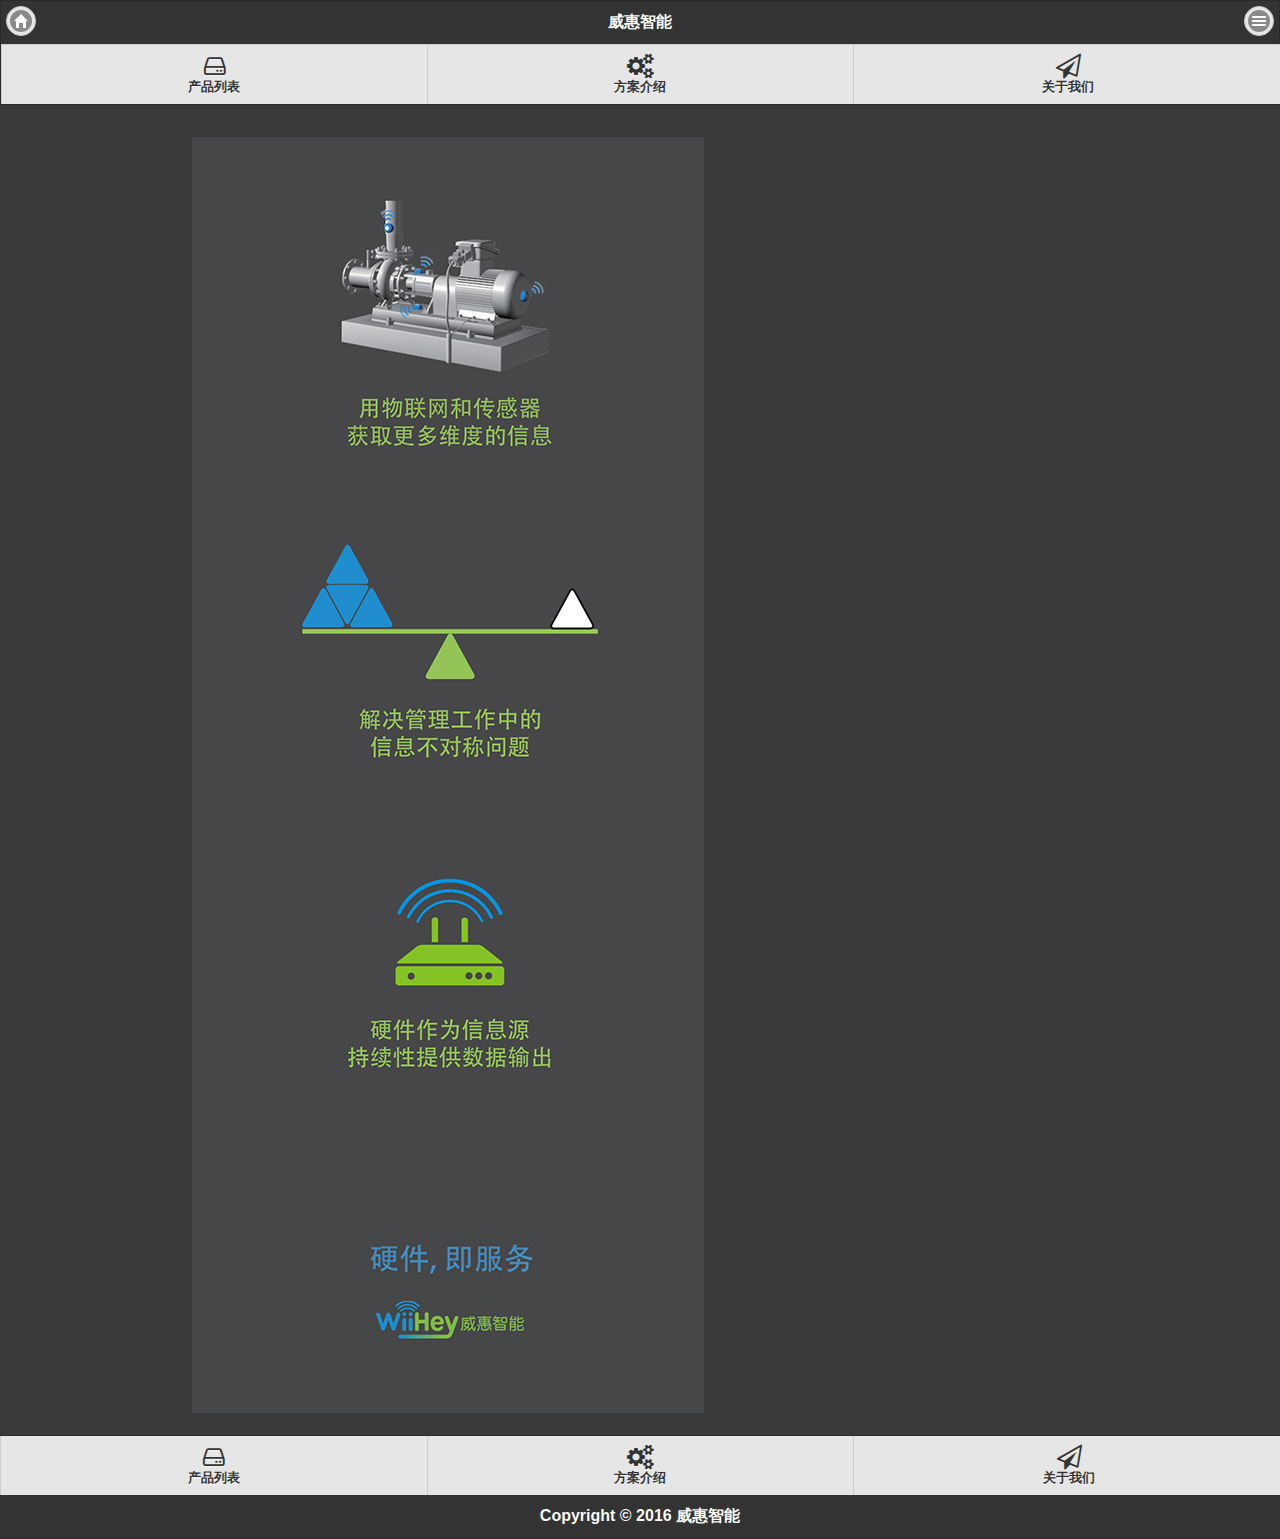
==== mobile/index.html @ 6842ff28 "add mobile" ====
<!DOCTYPE html>
<html>
<head>
    <meta charset="utf-8">
    <meta name="viewport" content="width=device-width, initial-scale=1">
    <title>威惠智能</title>

    <link rel="stylesheet" 		href="themes/jquery.mobile-1.4.5.min.css">
    <link rel="stylesheet" 		href="themes/jqm-demos.css">
	<link rel="shortcut icon" 	href="themes/favicon.ico">
    <link rel="stylesheet" 		href="themes/googlefontsapi.css">
	<link rel="stylesheet"		href="themes/font-awesome-4.6.3/css/font-awesome.min.css">
	<link rel="stylesheet" 		href="themes/Bootstrap_Black.css">
	<!-- <link rel="stylesheet" 		href="themes/pure-min.css"> -->

	<script src="themes/jquery.js"></script>
    <script src="themes/index.js"></script>
    <script src="themes/jquery.mobile-1.4.5.min.js"></script>

</head>

<body>
<div data-role="page" class="jqm-demos" id="panel-fixed-page1" data-title="威惠智能"  data-theme="a">

    <div data-role="header" data-theme="a" >
        <h1>威惠智能</h1>
		<!-- <img src="images/wiihey2.png"  height="48px"> -->
		<!-- <p style="text-align: center"><img src="images/wiihey1.png"  height="24px"></p> -->

        <a href="./index.html" data-icon="home" data-iconpos="notext">Home</a>
        <a href="#nav-panel" data-icon="bars" data-iconpos="notext">Menu</a>
        
		<div data-role="navbar" >
			<ul>
				<li><a href="product_node.html"><i class="fa fa-hdd-o fa-2x"></i> <br /> 产品列表</a></li>
				<li><a href="solution_industry.html"><i class="fa fa-cogs fa-2x"></i> <br /> 方案介绍</a></li>
				<li><a href="about.html"><i class="fa fa-paper-plane-o fa-2x"></i> <br /> 关于我们</a></li>
			</ul>
		</div>        
    </div><!-- /header -->

    <div role="main" class="ui-content jqm-content jqm-fullwidth" >

<!-- 	<img class="auto_size_img" src="images/newway_01.jpg" >
	<img class="auto_size_img" src="images/balance_01.jpg" >
	<img class="auto_size_img" src="images/daas_01.jpg" > -->
	<img class="auto_size_img" src="images/homepage.jpg" >
	
	
		<br />

	</div><!-- /content -->

    <div data-role="footer"  data-theme="" >
<div data-role="navbar" >
	<ul>
		<li><a href="product_node.html"><i class="fa fa-hdd-o fa-2x"></i> <br /> 产品列表</a></li>
		<li><a href="solution_industry.html"><i class="fa fa-cogs fa-2x"></i> <br /> 方案介绍</a></li>
		<li><a href="about.html"><i class="fa fa-paper-plane-o fa-2x"></i> <br /> 关于我们</a></li>
	</ul>
</div>
    
    	<h4>Copyright © 2016 威惠智能</h4>
    </div><!-- /footer -->

	<div data-role="panel" data-position="right" data-position-fixed="true" data-display="overlay" data-theme="a" id="nav-panel">
		<ul data-role="listview">
            <li data-icon="bars"><a href="#" data-rel="close">菜单</a></li>
                <li><a href="index.html">主页</a></li>
                <li><a href="product_node.html">产品</a></li>
                <li><a href="solution_industry.html">方案</a></li>
                <li><a href="about.html">关于</a></li>
		</ul>

	</div><!-- /panel -->

</div><!-- /page -->



</body>
</html>
---- mobile/themes/jqm-demos.css ----
/* JQM Demos custom CSS */

/* Header */
.jqm-demos .jqm-header {
	background: #fff;
	border-top: 4px solid #3eb249;
	border-bottom-color: #eee;
}
.jqm-demos .jqm-header h2 {
	padding: .4em 0 .1em;
	margin: 0 3em;
}
.jqm-demos .jqm-header h2 a {
	display: inline-block;
	text-decoration: none;
	min-height: 40px;
}
.jqm-demos .jqm-header h2 img {
	display: block;
	width: 140px;
	height: auto;
}
.jqm-demos .jqm-header h2 > img {
	display: inline-block;
}
.jqm-demos .jqm-header p {
	position: absolute;
	bottom: -2em;
	left: 1em;
	margin: 0;
	color: #666;
	font-family: 'Open Sans', sans-serif;
	font-weight: 300;
	text-transform: uppercase;
}
.jqm-demos .jqm-header .ui-btn {
	width: 2em;
	height: 2em;
	background: none;
	border: 0;
	top: 50%;
	margin-top: -1em;
	-webkit-border-radius: .3125em;
	border-radius: .3125em;
	opacity: .4;
	filter: Alpha(Opacity=40);
}

/* Footer */
.jqm-demos .jqm-footer.ui-footer {
	position: absolute;
	bottom: 0;
	padding-bottom: 0;
}
.jqm-demos .jqm-footer {
	border-top: 1px solid #3eb249;
}
.jqm-demos .jqm-footer p {
	font-size: .8em;
	color: #999;
	font-family: 'Open Sans', sans-serif;
	font-weight: 300;
	margin: 0 1.25em 1.25em;
}
.jqm-demos .jqm-footer p:first-child {
	font-size: 1em;
	color: #666;
	font-weight: 400;
	margin: 1em 1em .75em;
}

/* Content */
.jqm-demos .jqm-content {
	padding-top: 3em;
}
.jqm-demos .jqm-content > h1,
.jqm-demos .jqm-content > h2,
.jqm-demos .jqm-content > h3,
.jqm-demos .jqm-content > p,
.jqm-demos .jqm-content > ul li,
.jqm-demos .jqm-content > a {
	font-family: 'Open Sans', sans-serif;
	font-weight: 300;
}
.jqm-demos .jqm-content > h1 {
	font-size: 2.4em;
	margin: 0 0 .625em;
}
.jqm-demos .jqm-content > h2 {
	color: #3eb249;
	background-color: transparent;
	border-bottom: 1px solid #ddd;
	font-size: 1.6em;
	padding-bottom: .2em;
	margin: 0 0 .7375em;
}
.jqm-demos .jqm-content > h3 {
	color: #3eb249;
	background-color: transparent;
	font-size: 1.4em;
	margin: 0 0 1em;
}
.jqm-demos .jqm-content > p {
	font-size: 1.2em;
	line-height: 1.5;
}
.jqm-demos .jqm-content > ul:not(.jqm-list) li {
	font-size: 1.2em;
	line-height: 1.5;
}
.jqm-demos .jqm-content > p {
	margin: 0 0 1.25em;
}
.jqm-demos .jqm-content > ul,
.jqm-demos .jqm-content > ol {
	padding-left: 1.3em;
}
.jqm-demos .jqm-content > .ui-listview {
	padding-left: 0;
}
.jqm-demos .jqm-content > a,
.jqm-demos .jqm-content > p a,
.jqm-demos .jqm-content > ul:not(.jqm-list) li a {
	font-weight: 400;
	text-decoration: none;
}
.jqm-demos .jqm-content strong {
	font-weight: 700;
}
.jqm-demos .jqm-content > p strong {
	font-weight: 400;
}

/* Homepage */
.jqm-home > .jqm-content > img {
	width: 400px;
	max-width: 100%;
	display: block;
	margin: 2.5em 0;
}
.jqm-home .ui-grid-a {
	margin: 2.5em -.5em -.5em;
}
.jqm-block-content {
	margin: .5em;
	padding: 1em;
	background: #fff;
	border: 1px solid #eee;
	-webkit-border-radius: .3125em;
	border-radius: .3125em;
	font-family: 'Open Sans', sans-serif;
}
.jqm-block-content h3 {
	font-size: 1.5em;
	font-weight: 300;
	color: #3eb249;
	border-bottom: 1px solid #ddd;
	padding-bottom: .25em;
	margin: 0 0 .5em;
}
.jqm-block-content p {
	font-size: 1.1em;
	font-weight: 300;
	line-height: 1.4;
	margin: .7em 0;
}
.jqm-block-content p:last-child {
	margin-bottom: 0;
}
.jqm-block-content a:link {
	font-weight: 300;
	text-decoration: none;
}

/* Code */
.jqm-content pre,
.jqm-content code {
	font-family: "Consolas", "Bitstream Vera Sans Mono", "Courier New", Courier, monospace;
	background: #e5e5e5;
	background: rgba(0,0,0,.05);
	padding: 0 .125em;
}
.jqm-content pre {
	padding: 0 1em 1.2em;
	white-space: pre-wrap;
}
.jqm-content pre > code {
	padding: 0;
	background: none;
	font-size: .9em;
}

/* Lists */
.jqm-demos .jqm-search .jqm-list {
	margin: 0 -1em 1em;
}
.jqm-demos .jqm-list .ui-btn,
.jqm-demos .jqm-list .ui-btn:visited,
.jqm-demos .jqm-list .ui-li-divider {
	font-family: 'Open Sans', sans-serif;
	font-weight: 300;
	text-shadow: none !important;
}
.jqm-demos .jqm-list .ui-btn:hover,
.jqm-demos .jqm-list .ui-btn:active {
	color: #3388cc;
}
.jqm-demos .jqm-list .ui-btn.ui-btn-active {
	color: #fff;
}
.jqm-demos .jqm-list .ui-li-divider {
	color: #3eb249;
}

/* Navmenu */
.jqm-navmenu-panel .ui-listview > li .ui-collapsible-heading {
	margin: 0;
}
.jqm-navmenu-panel .ui-collapsible.ui-li-static {
	padding: 0;
	border: none !important;
}
.jqm-navmenu-panel .ui-collapsible + li > .ui-btn,
.jqm-navmenu-panel .ui-collapsible + .ui-collapsible > .ui-collapsible-heading > .ui-btn,
.jqm-navmenu-panel .ui-panel-inner > .ui-listview > li.ui-first-child .ui-btn {
	border-top: none !important;
}
.jqm-navmenu-panel .ui-listview .ui-listview .ui-btn {
	padding-left: 1.5em;
	color: #999;
}
.jqm-navmenu-panel .ui-listview .ui-listview .ui-btn.ui-btn-active {
	color: #fff;
}
.jqm-navmenu-panel .ui-btn:after {
	opacity: .4;
	filter: Alpha(Opacity=40);
}
.jqm-demos .jqm-navmenu-panel.jqm-panel-page-nav {
	display: none;
	position: absolute;
	top: 178px;
	left: 12px;
}
.jqm-demos .jqm-navmenu-panel.jqm-panel-page-nav ul li:first-child a{
	border-top: none;
}
/* Search */
.jqm-search-panel .ui-panel-inner {
	padding-top: 0;
}
.jqm-search-panel .ui-input-search {
	margin: 1em 0;
}
.jqm-search-panel .ui-input-search.ui-focus {
	-webkit-box-shadow: inset 0 1px 3px rgba(0,0,0,.2);
	-moz-box-shadow: inset 0 1px 3px rgba(0,0,0,.2);
	box-shadow: inset 0 1px 3px rgba(0,0,0,.2);
}
.jqm-list .jqm-search-results-keywords {
    padding: .46857em 0 0;
    font-size: .8em;
    font-weight: 300;
    color: #999;
    display: block;
	text-overflow: ellipsis;
	overflow: hidden;
	white-space: nowrap;
}
.ui-btn-active .jqm-search-results-keywords {
    color: #fff;
}
.jqm-search-results-highlight {
    color: #3388cc;
    font-weight: 400;
}
.ui-btn-active .jqm-search-results-highlight {
    color: #fff;
    font-weight: 300;
}

/* Quick links */
.jqm-demos .jqm-content .jqm-deeplink {
	display: block;
	color: #999;
	font-weight: 300;
	border-top: 1px solid #eee;
	text-align: right;
	padding-top: .2em;
	margin: 0 0 1.5em;
}
.jqm-demos .jqm-content .jqm-deeplink:after {
	content: "";
	display: block;
	float: right;
	margin: .1em 0 0 .5em;
	width: 1em;
	height: 1em;
	background-position: center center;
	background-repeat: no-repeat;
	opacity: .4;
	filter: Alpha(Opacity=40);
}

/* View source links */
.jqm-demos .jqm-content .jqm-view-source-link,
.jqm-demos .jqm-content .jqm-view-source-link:visited,
.jqm-demos .jqm-content .jqm-view-source-link:hover,
.jqm-demos .jqm-content .jqm-view-source-link:active {
	color: #3eb249;
	font-family: 'Open Sans', sans-serif;
	font-weight: 400;
	margin: 2em 0 1.5em 1em;
}
.jqm-demos .jqm-content .jqm-view-source-link.ui-btn-active:link {
	color: #fff;
}

@media (min-width: 60em) {
	.jqm-demos .jqm-header h2 {
		padding: 1em 0 .7em;
		margin: 0 1em 0 3%;
		text-align: left;
	}
	.jqm-demos .jqm-header h2 img {
		width: 275px;
		height: 78px;
	}
	.jqm-demos .jqm-header p {
		bottom: auto;
		left: auto;
		top: 50%;
		right: 15%;
		font-size: 1.2em;
		margin-top: -.625em;
	}
	.jqm-demos .jqm-navmenu-link {
		display: none;
	}
	.jqm-demos .jqm-search-link {
		right: 3%;
	}
	.jqm-demos .jqm-footer p {
		float: right;
		margin: 1.5em 3% 1.5em 1.5em;
	}
	.jqm-demos .jqm-footer p:first-child {
		float: left;
		margin: 1.25em 1.25em 1.25em 3%;
	}
	.jqm-demos .jqm-navmenu-panel {
		visibility: visible;
		position: relative;
		left: 0;
		clip: initial;
		float: left;
		width: 25%;
		background: none;
		-webkit-transition: none !important;
		-moz-transition: none !important;
		transition: none !important;
		-webkit-transform: none !important;
		-moz-transform: none !important;
		transform: none !important;
		-webkit-box-shadow: none;
		-moz-box-shadow: none;
		box-shadow: none;
	}
	.jqm-demos.jqm-panel-page .jqm-navmenu-panel {
		display: none;
	}
	html .jqm-demos.jqm-panel-page .jqm-navmenu-panel.jqm-panel-page-nav {
		display: block;
	}
	.jqm-demos .jqm-navmenu-panel .ui-panel-inner {
		margin-top: 3em;
		margin-bottom: 3em;
	}
	.jqm-demos .jqm-content {
		width: 67%;
		padding-top: 2em;
		padding-left: 5%;
		padding-right: 3%;
		float: right;
	}
    .jqm-demos .jqm-content.jqm-fullwidth {
		width: auto;
		padding-left: 15%;
		padding-right: 15%;
		float: none;
	}
	.jqm-navmenu-panel .ui-listview .ui-btn {
		padding-left: 12.5%;
	}
	.jqm-navmenu-panel .ui-listview .ui-listview .ui-btn {
		padding-left: 15%;
	}
	.jqm-navmenu-panel .ui-collapsible,
	.jqm-navmenu-panel .ui-collapsible-content,
	.jqm-navmenu-panel .ui-btn {
		background: none !important;
		border-color: #ddd !important;
	}
	.jqm-navmenu-panel .ui-btn.ui-btn-active {
		color: #3388cc !important;
	}
	.jqm-navmenu-panel .ui-btn::after {
		opacity: 0;
		-webkit-transition: opacity 500ms ease;
		-moz-transition: opacity 500ms ease;
		transition: opacity 500ms ease;
	}
	.jqm-navmenu-panel .ui-btn:hover::after {
		opacity: .4;
	}
	.jqm-search-panel {
		width: 26em;
		right: -26em;
		z-index: 1003; /* Puts the panel on top of the dismiss modal which is not adjusted to custom width */
	}
	.jqm-search-panel.ui-panel-animate.ui-panel-position-right {
		-webkit-transform: translate3d(26em,0,0);
		-moz-transform: translate3d(26em,0,0);
		transform: translate3d(26em,0,0);
	}
	.ui-panel-dismiss-open.ui-panel-dismiss-position-right {
		left: -17em;
		right: 17em;
	}
}
@media (min-width: 35em) {
	.jqm-block-content {
		min-height: 18em;
	}
}

/* View source popup */
#jqm-view-source-popup.ui-popup-container {
	width: 90%;
	max-width: 1500px;
}
.jqm-view-source .ui-collapsible-set {
	margin: 0;
}
.jqm-view-source .ui-collapsible-heading .ui-btn {
	font-family: 'Open Sans', sans-serif;
	font-weight: 400;
}
.jqm-view-source .ui-collapsible-heading .ui-btn-inner {
	padding: .4em;
}
.jqm-view-source .ui-collapsible-content {
	padding: 0;
	overflow: auto;
}
.jqm-view-source .ui-collapsible-content .phpStatus {
	padding: 1em;
}
.jqm-view-source .ui-collapsible-content > div,
.jqm-view-source .ui-collapsible-content .syntaxhighlighter {
	border-bottom-right-radius: inherit;
	border-bottom-left-radius: inherit;
}
.jqm-view-source .ui-collapsible-content::-webkit-scrollbar {
    width: 5px;
}
.jqm-view-source .ui-collapsible-content::-webkit-scrollbar-track {
    background: transparent;
}
.jqm-view-source .ui-collapsible-content::-webkit-scrollbar-thumb {
	background: #435A5F;
	border: solid #222;
	border-width: 12px 2px 12px 0;
	border-bottom-right-radius: 5px;
}
.jqm-view-source .ui-collapsible-content td.code .container > textarea {
	resize: none;
}

/* Button C - HTML */
.jqm-view-source .ui-btn.ui-btn-c,
.jqm-view-source .ui-btn.ui-btn-c:visited,
.jqm-view-source .ui-btn.ui-btn-c:hover,
.jqm-view-source .ui-btn.ui-btn-c:active,
.jqm-view-source .ui-btn.ui-btn-c.ui-btn-active {
	background: #005aff;
	border-color: #0033cc;
	color: #fff;
	text-shadow: 0 1px 0 #0033cc;
}
/* Button D - PHP */
.jqm-view-source .ui-btn.ui-btn-d,
.jqm-view-source .ui-btn.ui-btn-d:visited,
.jqm-view-source .ui-btn.ui-btn-d:hover,
.jqm-view-source .ui-btn.ui-btn-d:active,
.jqm-view-source .ui-btn.ui-btn-d.ui-btn-active {
	background: #ed1c24;
	border-color: #ff0000;
	color: #fff;
	text-shadow: 0 1px 0 #ff0000;
}
/* Button E - JS */
.jqm-view-source .ui-btn.ui-btn-e,
.jqm-view-source .ui-btn.ui-btn-e:visited,
.jqm-view-source .ui-btn.ui-btn-e:hover,
.jqm-view-source .ui-btn.ui-btn-e:active,
.jqm-view-source .ui-btn.ui-btn-e.ui-btn-active {
	background: #3EB249;
	border-color: #108040;
	color: #fff;
	text-shadow: 0 1px 0 #108040;
}
/* Button F - CSS */
.jqm-view-source .ui-btn.ui-btn-f,
.jqm-view-source .ui-btn.ui-btn-f:visited,
.jqm-view-source .ui-btn.ui-btn-f:hover,
.jqm-view-source .ui-btn.ui-btn-f:active,
.jqm-view-source .ui-btn.ui-btn-f.ui-btn-active {
	background: #ec008c;
	border-color: #cc0099;
	color: #fff;
	text-shadow: 0 1px 0 #cc0099;
}

/**
 * SyntaxHighlighter
 * http://alexgorbatchev.com/SyntaxHighlighter
 *
 * SyntaxHighlighter is donationware. If you are using it, please donate.
 * http://alexgorbatchev.com/SyntaxHighlighter/donate.html
 *
 * @version
 * 3.0.83 (July 02 2010)
 *
 * @copyright
 * Copyright (C) 2004-2010 Alex Gorbatchev.
 *
 * @license
 * Dual licensed under the MIT and GPL licenses.
 */
.syntaxhighlighter a,
.syntaxhighlighter div,
.syntaxhighlighter code,
.syntaxhighlighter table,
.syntaxhighlighter table td,
.syntaxhighlighter table tr,
.syntaxhighlighter table tbody,
.syntaxhighlighter table thead,
.syntaxhighlighter table caption,
.syntaxhighlighter textarea {
	background: none;
	border: 0;
	bottom: auto;
	float: none;
	left: auto;
	height: auto;
	line-height: 18px;
	margin: 0;
	outline: 0;
	overflow: visible;
	padding: 0;
	position: static;
	right: auto;
	text-align: left;
	top: auto;
	vertical-align: baseline;
	width: auto;
	box-sizing: content-box;
	font-family: "Consolas", "Bitstream Vera Sans Mono", "Courier New", Courier, monospace;
	font-weight: normal;
	font-style: normal;
	font-size: 14px;
	min-height: inherit;
	min-height: auto;
}
.syntaxhighlighter {
	width: auto;
	margin: 0;
	padding: 1em 0;
	position: relative;
	overflow: auto;
	font-size: 13px;
}
.syntaxhighlighter.source {
	overflow: hidden;
}
.syntaxhighlighter .bold {
	font-weight: bold;
}
.syntaxhighlighter .italic {
	font-style: italic;
}
.syntaxhighlighter .line {
	white-space: pre;
	white-space: pre-wrap;
}
.syntaxhighlighter table {
	width: 100%;
}
.syntaxhighlighter table caption {
	text-align: left;
	padding: .5em 0 0.5em 1em;
}
.syntaxhighlighter table td.code {
	width: 100%;
}
.syntaxhighlighter table td.code .container {
	position: relative;
}
.syntaxhighlighter table td.code .container textarea {
	box-sizing: border-box;
	position: absolute;
	left: 0;
	top: 0;
	width: 100%;
	height: 100%;
	border: none;
	background: white;
	padding-left: 1em;
	overflow: hidden;
	white-space: pre;
}
.syntaxhighlighter table td.gutter .line {
	text-align: right;
	padding: 0 0.5em 0 1em;
}
.syntaxhighlighter table td.code .line {
	padding: 0 1em;
}
.syntaxhighlighter.show {
	display: block;
}
.syntaxhighlighter.collapsed table {
	display: none;
}
.syntaxhighlighter .line.alt1 {
	background-color: transparent;
}
.syntaxhighlighter .line.alt2 {
	background-color: transparent;
}
.syntaxhighlighter .line.highlighted.alt1, .syntaxhighlighter .line.highlighted.alt2 {
	background-color: #253e5a;
}
.syntaxhighlighter .line.highlighted.number {
	color: #38566f;
}
.syntaxhighlighter table caption {
	color: #d1edff;
}
.syntaxhighlighter .gutter {
	color: #afafaf;
}
.syntaxhighlighter .gutter .line {
	border-right: 3px solid #435a5f;
}
.syntaxhighlighter .gutter .line.highlighted {
	background-color: #435a5f;
	color: #0f192a;
}
.syntaxhighlighter.collapsed {
	overflow: visible;
}
.syntaxhighlighter .plain, .syntaxhighlighter .plain a {
	color: #eee;
}
.syntaxhighlighter .comments, .syntaxhighlighter .comments a {
	color: #5ba1cf;
}
.syntaxhighlighter .string {
	color: #98da31;
}
.syntaxhighlighter .string a {
	color: #1dc116;
}
.syntaxhighlighter .keyword {
	color: #ffae00;
}
.syntaxhighlighter .preprocessor {
	color: #8aa6c1;
}
.syntaxhighlighter .variable {
	color: #ffaa3e;
}
.syntaxhighlighter .value {
	color: #f7e741;
}
.syntaxhighlighter .functions {
	color: #ffaa3e;
}
.syntaxhighlighter .constants {
	color: #e0e8ff;
}
.syntaxhighlighter .script {
	font-weight: bold;
	color: #b43d3d;
	background-color: none;
}
.syntaxhighlighter .color1 {
	color: #8df;
}
.syntaxhighlighter .color1 a {
	color: #f8bb00;
}
.syntaxhighlighter .color2, .syntaxhighlighter .color2 a {
	color: white;
}
.syntaxhighlighter .color3, .syntaxhighlighter .color3 a {
	color: #ffaa3e;
}
.syntaxhighlighter table td.code {
	cursor: text;
}
.syntaxhighlighter table td.code .container textarea {
	background: #eee;
	white-space: pre;
	white-space: pre-wrap;
}
.syntaxhighlighter ::-moz-selection {
	background-color: #3399ff;
	color: #fff;
	text-shadow: none;
}
.syntaxhighlighter ::-webkit-selection {
	background-color: #3399ff;
	color: #fff;
	text-shadow: none;
}
.syntaxhighlighter ::selection {
	background-color: #3399ff;
	color: #fff;
	text-shadow: none;
}
---- mobile/themes/googlefontsapi.css ----
/* cyrillic-ext */
@font-face {
  font-family: 'Open Sans';
  font-style: normal;
  font-weight: 300;
  src: local('Open Sans Light'), local('OpenSans-Light'), url(http://fonts.gstatic.com/s/opensans/v13/DXI1ORHCpsQm3Vp6mXoaTa-j2U0lmluP9RWlSytm3ho.woff2) format('woff2');
  unicode-range: U+0460-052F, U+20B4, U+2DE0-2DFF, U+A640-A69F;
}
/* cyrillic */
@font-face {
  font-family: 'Open Sans';
  font-style: normal;
  font-weight: 300;
  src: local('Open Sans Light'), local('OpenSans-Light'), url(http://fonts.gstatic.com/s/opensans/v13/DXI1ORHCpsQm3Vp6mXoaTZX5f-9o1vgP2EXwfjgl7AY.woff2) format('woff2');
  unicode-range: U+0400-045F, U+0490-0491, U+04B0-04B1, U+2116;
}
/* greek-ext */
@font-face {
  font-family: 'Open Sans';
  font-style: normal;
  font-weight: 300;
  src: local('Open Sans Light'), local('OpenSans-Light'), url(http://fonts.gstatic.com/s/opensans/v13/DXI1ORHCpsQm3Vp6mXoaTRWV49_lSm1NYrwo-zkhivY.woff2) format('woff2');
  unicode-range: U+1F00-1FFF;
}
/* greek */
@font-face {
  font-family: 'Open Sans';
  font-style: normal;
  font-weight: 300;
  src: local('Open Sans Light'), local('OpenSans-Light'), url(http://fonts.gstatic.com/s/opensans/v13/DXI1ORHCpsQm3Vp6mXoaTaaRobkAwv3vxw3jMhVENGA.woff2) format('woff2');
  unicode-range: U+0370-03FF;
}
/* vietnamese */
@font-face {
  font-family: 'Open Sans';
  font-style: normal;
  font-weight: 300;
  src: local('Open Sans Light'), local('OpenSans-Light'), url(http://fonts.gstatic.com/s/opensans/v13/DXI1ORHCpsQm3Vp6mXoaTf8zf_FOSsgRmwsS7Aa9k2w.woff2) format('woff2');
  unicode-range: U+0102-0103, U+1EA0-1EF9, U+20AB;
}
/* latin-ext */
@font-face {
  font-family: 'Open Sans';
  font-style: normal;
  font-weight: 300;
  src: local('Open Sans Light'), local('OpenSans-Light'), url(http://fonts.gstatic.com/s/opensans/v13/DXI1ORHCpsQm3Vp6mXoaTT0LW-43aMEzIO6XUTLjad8.woff2) format('woff2');
  unicode-range: U+0100-024F, U+1E00-1EFF, U+20A0-20AB, U+20AD-20CF, U+2C60-2C7F, U+A720-A7FF;
}
/* latin */
@font-face {
  font-family: 'Open Sans';
  font-style: normal;
  font-weight: 300;
  src: local('Open Sans Light'), local('OpenSans-Light'), url(http://fonts.gstatic.com/s/opensans/v13/DXI1ORHCpsQm3Vp6mXoaTegdm0LZdjqr5-oayXSOefg.woff2) format('woff2');
  unicode-range: U+0000-00FF, U+0131, U+0152-0153, U+02C6, U+02DA, U+02DC, U+2000-206F, U+2074, U+20AC, U+2212, U+2215, U+E0FF, U+EFFD, U+F000;
}
/* cyrillic-ext */
@font-face {
  font-family: 'Open Sans';
  font-style: normal;
  font-weight: 400;
  src: local('Open Sans'), local('OpenSans'), url(http://fonts.gstatic.com/s/opensans/v13/K88pR3goAWT7BTt32Z01mxJtnKITppOI_IvcXXDNrsc.woff2) format('woff2');
  unicode-range: U+0460-052F, U+20B4, U+2DE0-2DFF, U+A640-A69F;
}
/* cyrillic */
@font-face {
  font-family: 'Open Sans';
  font-style: normal;
  font-weight: 400;
  src: local('Open Sans'), local('OpenSans'), url(http://fonts.gstatic.com/s/opensans/v13/RjgO7rYTmqiVp7vzi-Q5URJtnKITppOI_IvcXXDNrsc.woff2) format('woff2');
  unicode-range: U+0400-045F, U+0490-0491, U+04B0-04B1, U+2116;
}
/* greek-ext */
@font-face {
  font-family: 'Open Sans';
  font-style: normal;
  font-weight: 400;
  src: local('Open Sans'), local('OpenSans'), url(http://fonts.gstatic.com/s/opensans/v13/LWCjsQkB6EMdfHrEVqA1KRJtnKITppOI_IvcXXDNrsc.woff2) format('woff2');
  unicode-range: U+1F00-1FFF;
}
/* greek */
@font-face {
  font-family: 'Open Sans';
  font-style: normal;
  font-weight: 400;
  src: local('Open Sans'), local('OpenSans'), url(http://fonts.gstatic.com/s/opensans/v13/xozscpT2726on7jbcb_pAhJtnKITppOI_IvcXXDNrsc.woff2) format('woff2');
  unicode-range: U+0370-03FF;
}
/* vietnamese */
@font-face {
  font-family: 'Open Sans';
  font-style: normal;
  font-weight: 400;
  src: local('Open Sans'), local('OpenSans'), url(http://fonts.gstatic.com/s/opensans/v13/59ZRklaO5bWGqF5A9baEERJtnKITppOI_IvcXXDNrsc.woff2) format('woff2');
  unicode-range: U+0102-0103, U+1EA0-1EF9, U+20AB;
}
/* latin-ext */
@font-face {
  font-family: 'Open Sans';
  font-style: normal;
  font-weight: 400;
  src: local('Open Sans'), local('OpenSans'), url(http://fonts.gstatic.com/s/opensans/v13/u-WUoqrET9fUeobQW7jkRRJtnKITppOI_IvcXXDNrsc.woff2) format('woff2');
  unicode-range: U+0100-024F, U+1E00-1EFF, U+20A0-20AB, U+20AD-20CF, U+2C60-2C7F, U+A720-A7FF;
}
/* latin */
@font-face {
  font-family: 'Open Sans';
  font-style: normal;
  font-weight: 400;
  src: local('Open Sans'), local('OpenSans'), url(http://fonts.gstatic.com/s/opensans/v13/cJZKeOuBrn4kERxqtaUH3VtXRa8TVwTICgirnJhmVJw.woff2) format('woff2');
  unicode-range: U+0000-00FF, U+0131, U+0152-0153, U+02C6, U+02DA, U+02DC, U+2000-206F, U+2074, U+20AC, U+2212, U+2215, U+E0FF, U+EFFD, U+F000;
}
/* cyrillic-ext */
@font-face {
  font-family: 'Open Sans';
  font-style: normal;
  font-weight: 700;
  src: local('Open Sans Bold'), local('OpenSans-Bold'), url(http://fonts.gstatic.com/s/opensans/v13/k3k702ZOKiLJc3WVjuplzK-j2U0lmluP9RWlSytm3ho.woff2) format('woff2');
  unicode-range: U+0460-052F, U+20B4, U+2DE0-2DFF, U+A640-A69F;
}
/* cyrillic */
@font-face {
  font-family: 'Open Sans';
  font-style: normal;
  font-weight: 700;
  src: local('Open Sans Bold'), local('OpenSans-Bold'), url(http://fonts.gstatic.com/s/opensans/v13/k3k702ZOKiLJc3WVjuplzJX5f-9o1vgP2EXwfjgl7AY.woff2) format('woff2');
  unicode-range: U+0400-045F, U+0490-0491, U+04B0-04B1, U+2116;
}
/* greek-ext */
@font-face {
  font-family: 'Open Sans';
  font-style: normal;
  font-weight: 700;
  src: local('Open Sans Bold'), local('OpenSans-Bold'), url(http://fonts.gstatic.com/s/opensans/v13/k3k702ZOKiLJc3WVjuplzBWV49_lSm1NYrwo-zkhivY.woff2) format('woff2');
  unicode-range: U+1F00-1FFF;
}
/* greek */
@font-face {
  font-family: 'Open Sans';
  font-style: normal;
  font-weight: 700;
  src: local('Open Sans Bold'), local('OpenSans-Bold'), url(http://fonts.gstatic.com/s/opensans/v13/k3k702ZOKiLJc3WVjuplzKaRobkAwv3vxw3jMhVENGA.woff2) format('woff2');
  unicode-range: U+0370-03FF;
}
/* vietnamese */
@font-face {
  font-family: 'Open Sans';
  font-style: normal;
  font-weight: 700;
  src: local('Open Sans Bold'), local('OpenSans-Bold'), url(http://fonts.gstatic.com/s/opensans/v13/k3k702ZOKiLJc3WVjuplzP8zf_FOSsgRmwsS7Aa9k2w.woff2) format('woff2');
  unicode-range: U+0102-0103, U+1EA0-1EF9, U+20AB;
}
/* latin-ext */
@font-face {
  font-family: 'Open Sans';
  font-style: normal;
  font-weight: 700;
  src: local('Open Sans Bold'), local('OpenSans-Bold'), url(http://fonts.gstatic.com/s/opensans/v13/k3k702ZOKiLJc3WVjuplzD0LW-43aMEzIO6XUTLjad8.woff2) format('woff2');
  unicode-range: U+0100-024F, U+1E00-1EFF, U+20A0-20AB, U+20AD-20CF, U+2C60-2C7F, U+A720-A7FF;
}
/* latin */
@font-face {
  font-family: 'Open Sans';
  font-style: normal;
  font-weight: 700;
  src: local('Open Sans Bold'), local('OpenSans-Bold'), url(http://fonts.gstatic.com/s/opensans/v13/k3k702ZOKiLJc3WVjuplzOgdm0LZdjqr5-oayXSOefg.woff2) format('woff2');
  unicode-range: U+0000-00FF, U+0131, U+0152-0153, U+02C6, U+02DA, U+02DC, U+2000-206F, U+2074, U+20AC, U+2212, U+2215, U+E0FF, U+EFFD, U+F000;
}
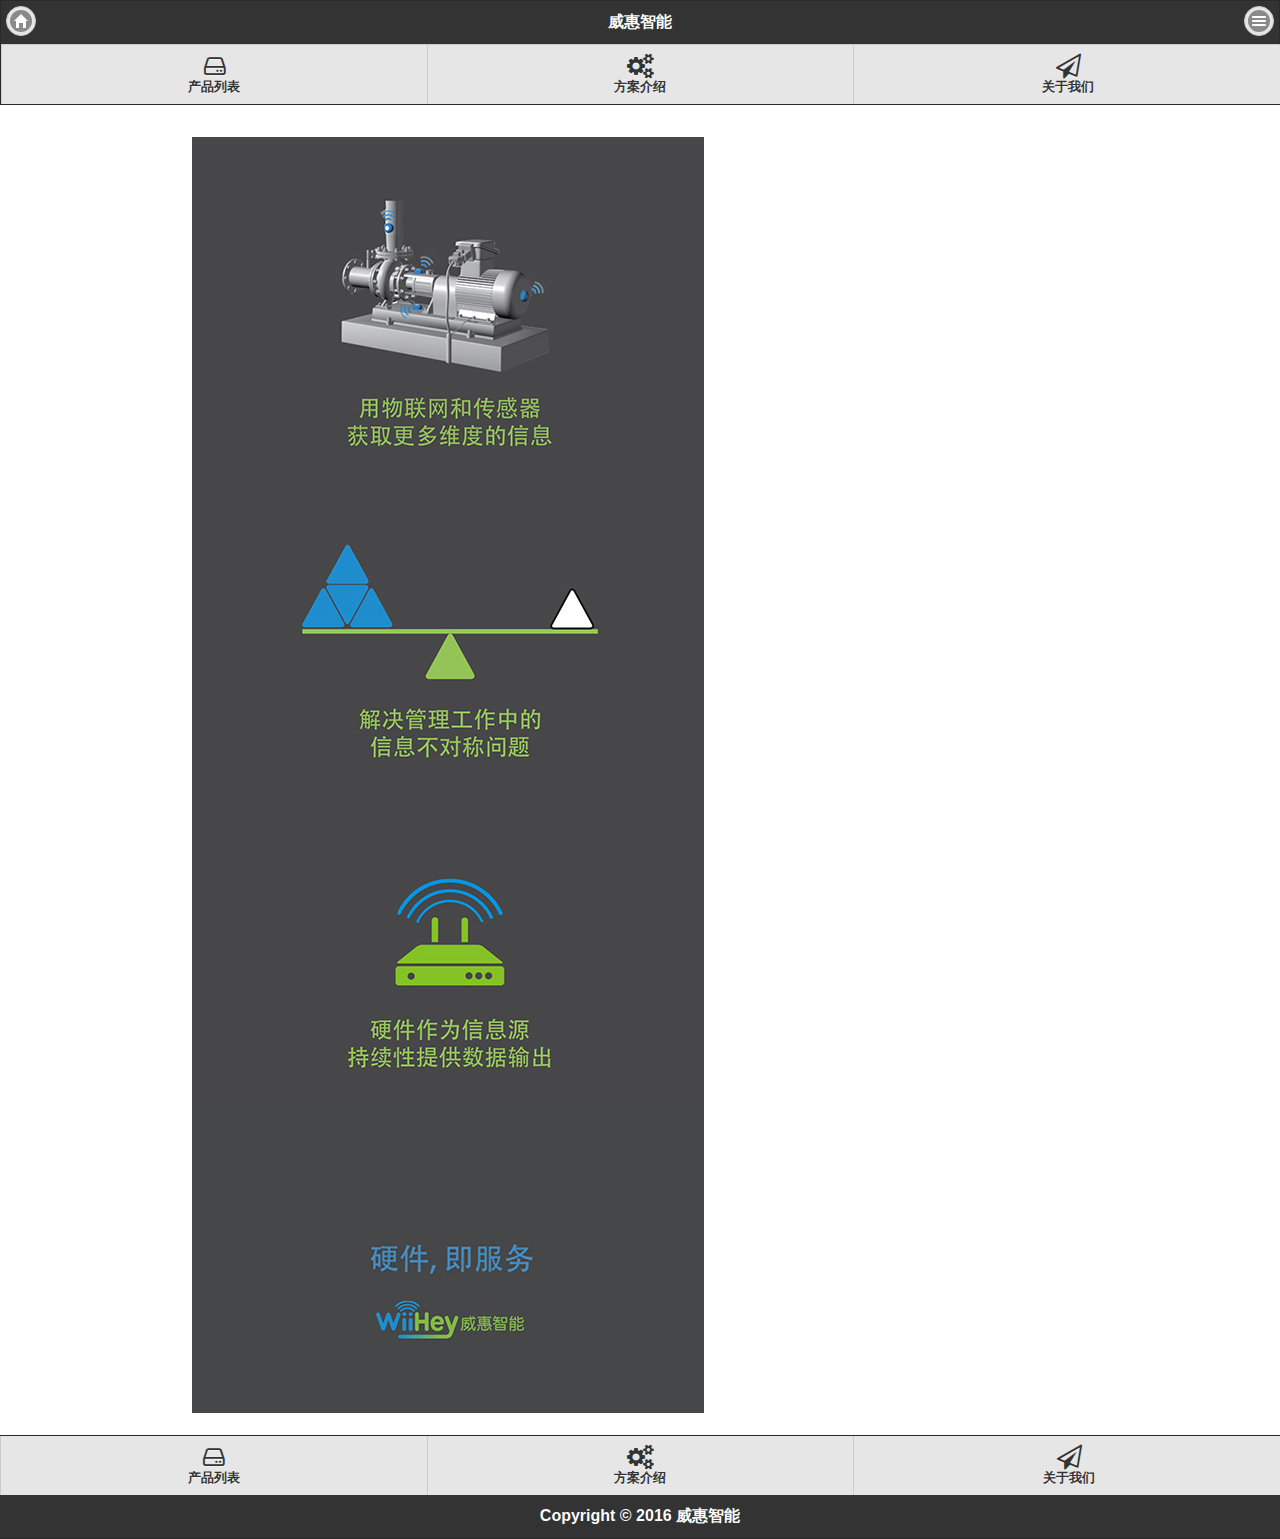
==== commit 39f6c664: "use white css" ====
--- a/mobile/index.html
+++ b/mobile/index.html
@@ -10,7 +10,7 @@
 	<link rel="shortcut icon" 	href="themes/favicon.ico">
     <link rel="stylesheet" 		href="themes/googlefontsapi.css">
 	<link rel="stylesheet"		href="themes/font-awesome-4.6.3/css/font-awesome.min.css">
-	<link rel="stylesheet" 		href="themes/Bootstrap_Black.css">
+	<link rel="stylesheet" 		href="themes/Bootstrap.css">
 	<!-- <link rel="stylesheet" 		href="themes/pure-min.css"> -->
 
 	<script src="themes/jquery.js"></script>
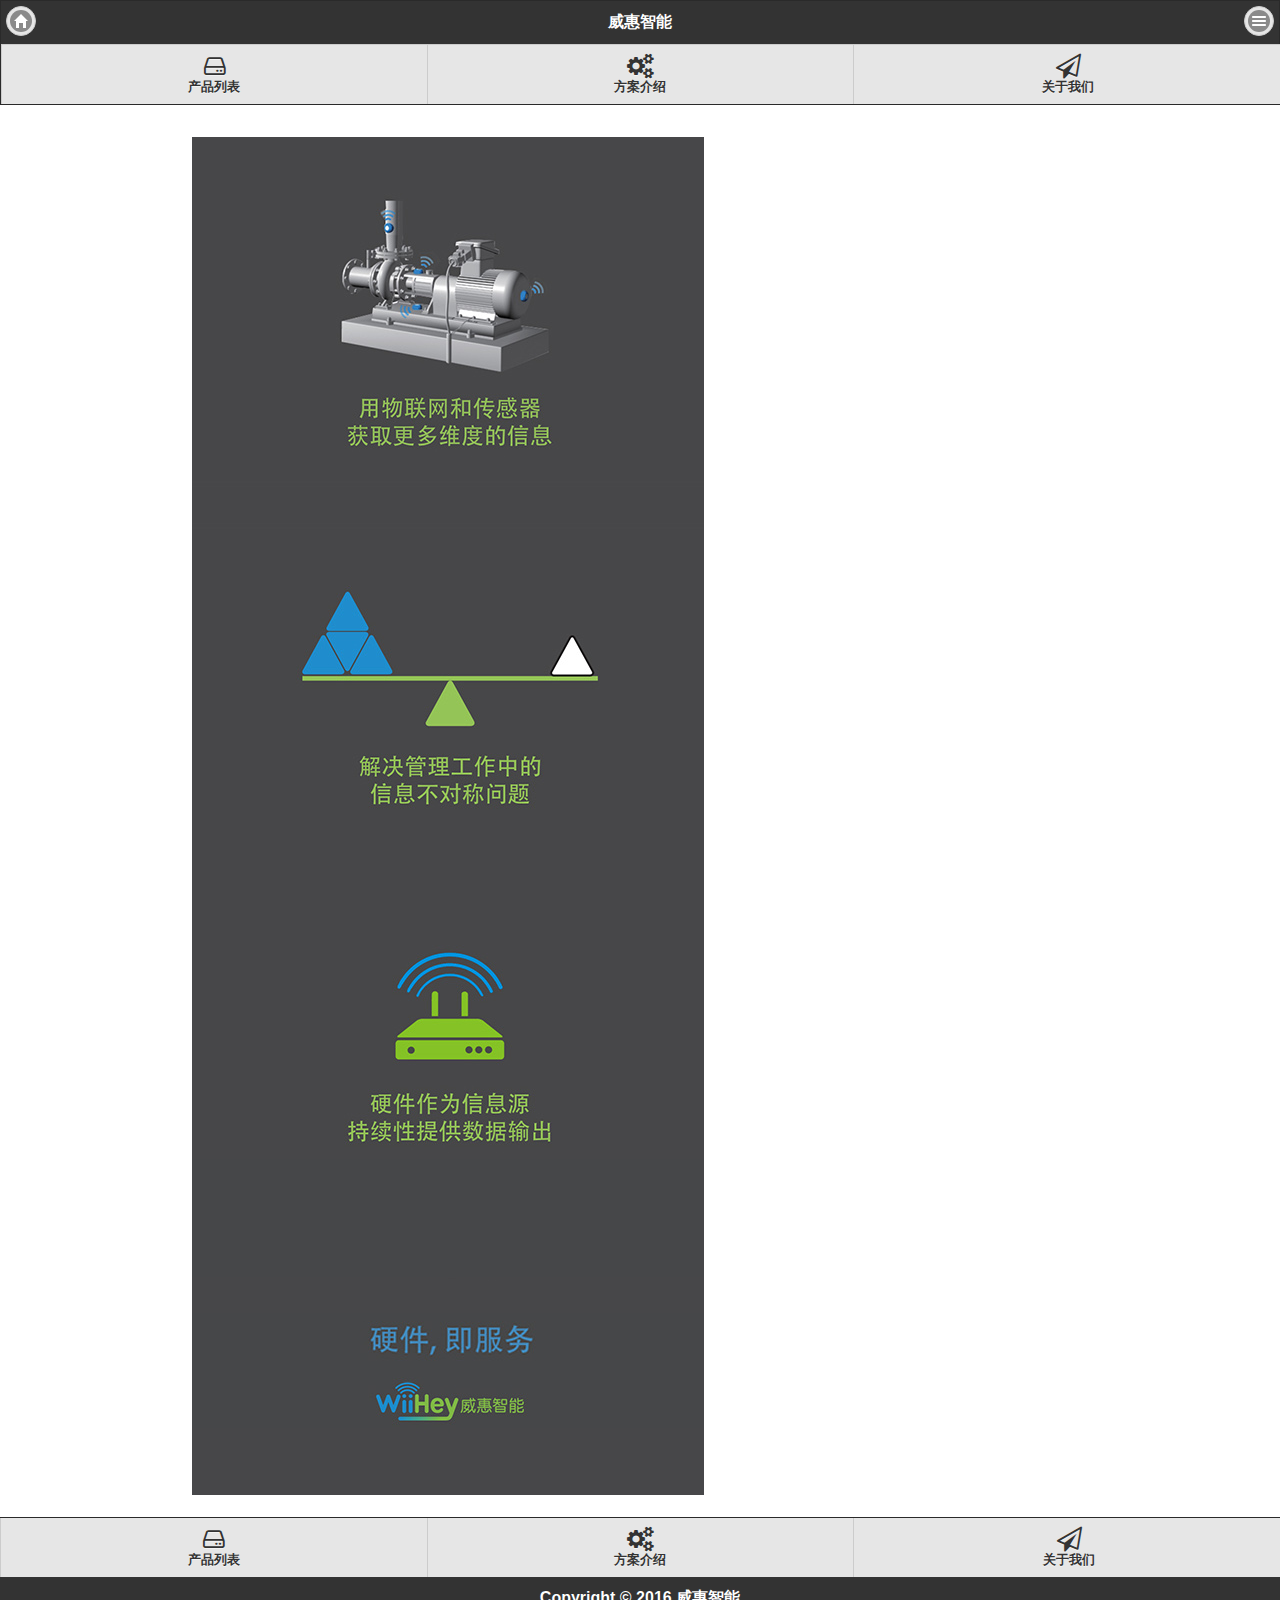
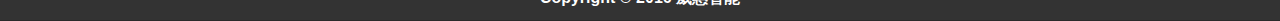
==== commit 98090504: "updates7" ====
--- a/mobile/index.html
+++ b/mobile/index.html
@@ -11,7 +11,7 @@
     <link rel="stylesheet" 		href="themes/googlefontsapi.css">
 	<link rel="stylesheet"		href="themes/font-awesome-4.6.3/css/font-awesome.min.css">
 	<link rel="stylesheet" 		href="themes/Bootstrap.css">
-	<!-- <link rel="stylesheet" 		href="themes/pure-min.css"> -->
+	<link rel="stylesheet" 		href="themes/pure-min.css">
 
 	<script src="themes/jquery.js"></script>
     <script src="themes/index.js"></script>
@@ -51,7 +51,7 @@
 
 	</div><!-- /content -->
 
-    <div data-role="footer"  data-theme="" >
+    <div data-role="footer">
 <div data-role="navbar" >
 	<ul>
 		<li><a href="product_node.html"><i class="fa fa-hdd-o fa-2x"></i> <br /> 产品列表</a></li>
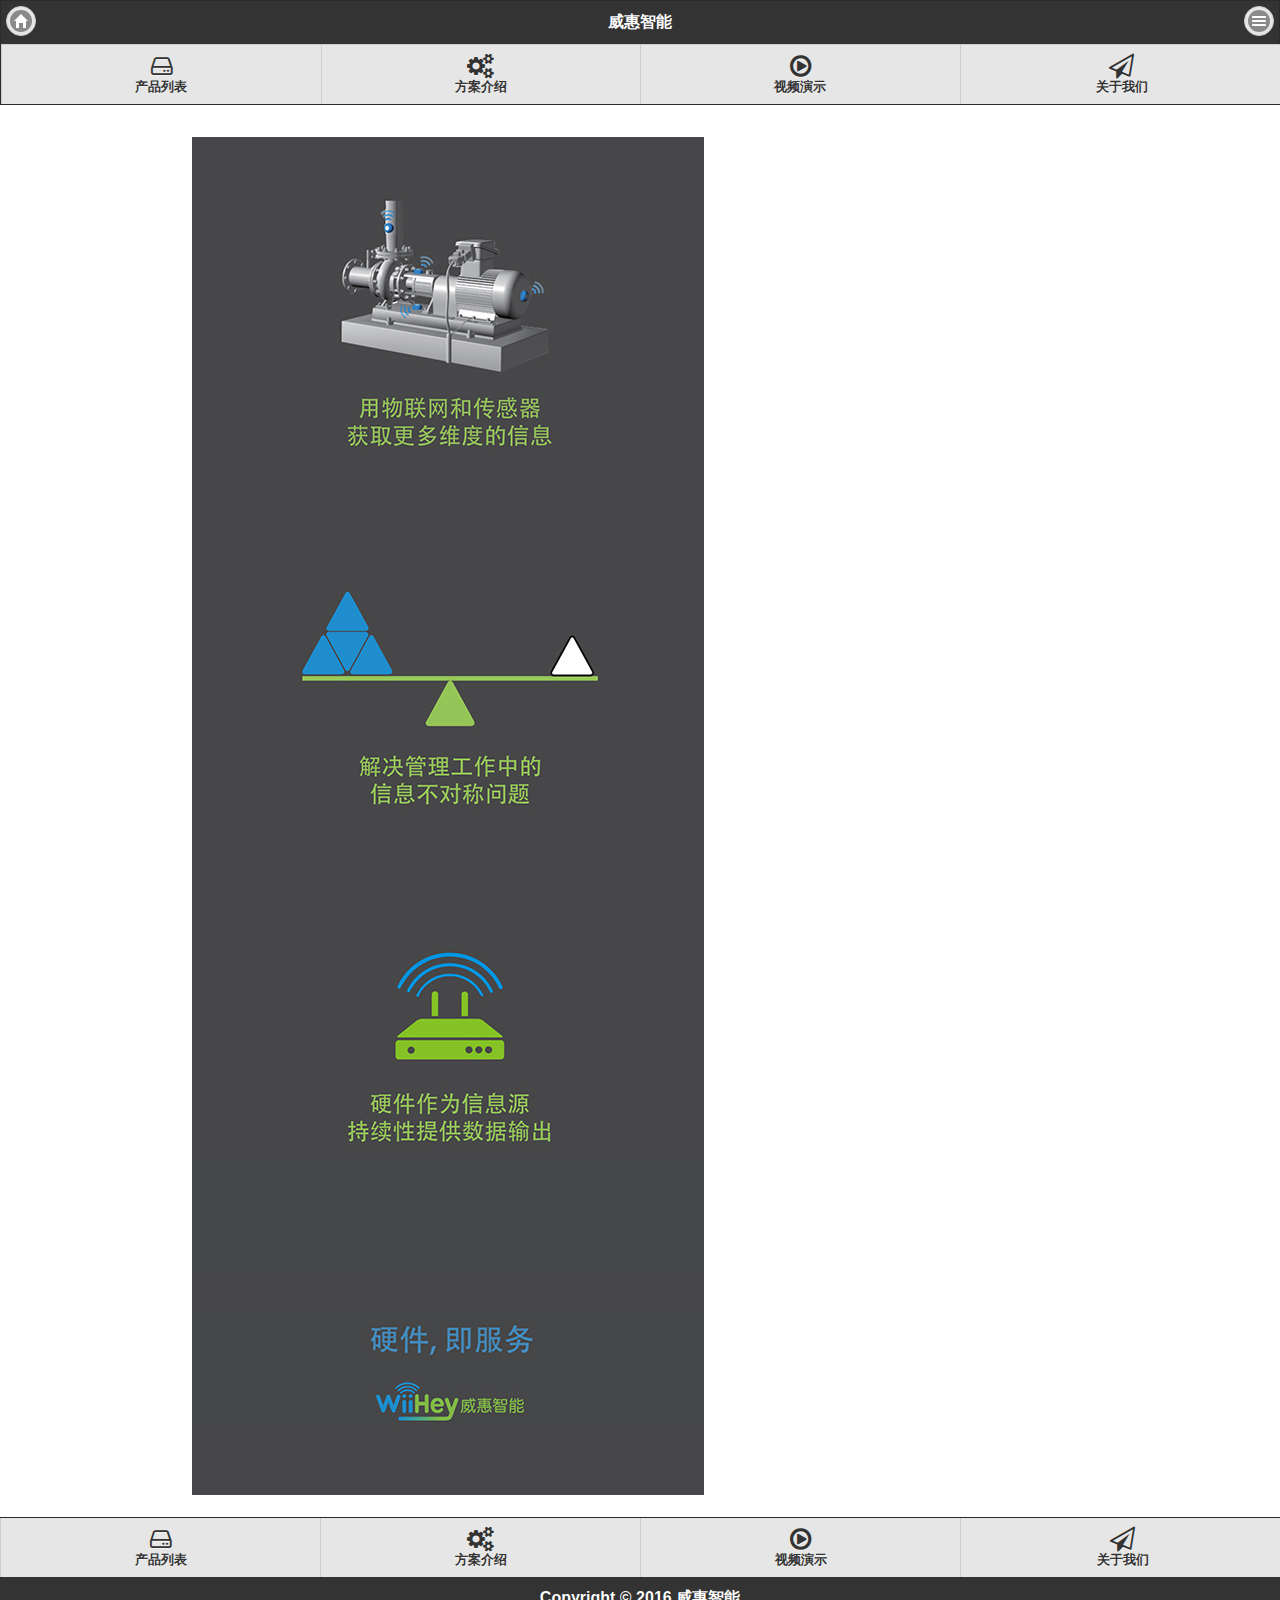
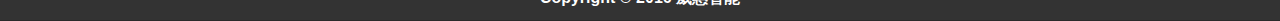
==== commit 82b8604d: "add video demo" ====
--- a/mobile/index.html
+++ b/mobile/index.html
@@ -34,6 +34,7 @@
 			<ul>
 				<li><a href="product_node.html"><i class="fa fa-hdd-o fa-2x"></i> <br /> 产品列表</a></li>
 				<li><a href="solution_industry.html"><i class="fa fa-cogs fa-2x"></i> <br /> 方案介绍</a></li>
+				<li><a href="demo.html"><i class="fa fa-play-circle-o fa-2x"></i> <br /> 视频演示</a></li>
 				<li><a href="about.html"><i class="fa fa-paper-plane-o fa-2x"></i> <br /> 关于我们</a></li>
 			</ul>
 		</div>        
@@ -41,7 +42,7 @@
 
     <div role="main" class="ui-content jqm-content jqm-fullwidth" >
 
-<!-- 	<img class="auto_size_img" src="images/newway_01.jpg" >
+<!-- <img class="auto_size_img" src="images/newway_01.jpg" >
 	<img class="auto_size_img" src="images/balance_01.jpg" >
 	<img class="auto_size_img" src="images/daas_01.jpg" > -->
 	<img class="auto_size_img" src="images/homepage.jpg" >
@@ -52,14 +53,16 @@
 	</div><!-- /content -->
 
     <div data-role="footer">
-<div data-role="navbar" >
+	
+	<div data-role="navbar" >
 	<ul>
 		<li><a href="product_node.html"><i class="fa fa-hdd-o fa-2x"></i> <br /> 产品列表</a></li>
 		<li><a href="solution_industry.html"><i class="fa fa-cogs fa-2x"></i> <br /> 方案介绍</a></li>
+		<li><a href="demo.html"><i class="fa fa-play-circle-o fa-2x"></i> <br /> 视频演示</a></li>	
 		<li><a href="about.html"><i class="fa fa-paper-plane-o fa-2x"></i> <br /> 关于我们</a></li>
 	</ul>
-</div>
-    
+	</div>
+	
     	<h4>Copyright © 2016 威惠智能</h4>
     </div><!-- /footer -->
 
@@ -69,6 +72,7 @@
                 <li><a href="index.html">主页</a></li>
                 <li><a href="product_node.html">产品</a></li>
                 <li><a href="solution_industry.html">方案</a></li>
+                <li><a href="demo.html">视频</a></li>                
                 <li><a href="about.html">关于</a></li>
 		</ul>
 
